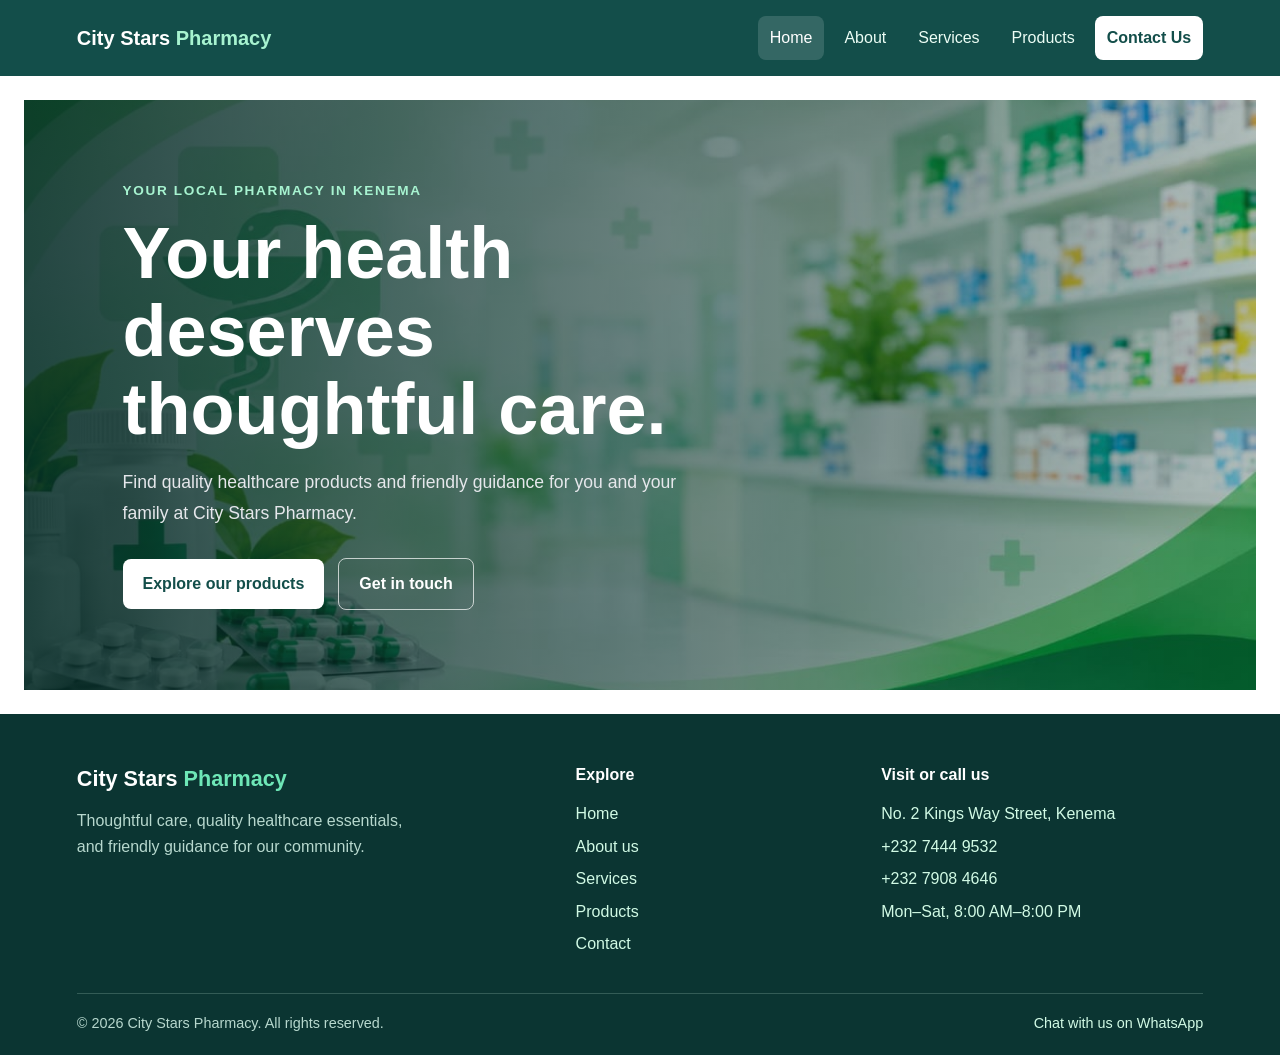
==== index.html @ b72b59a6 "first commit" ====
<!doctype html>
<html lang="en">
  <head>
    <meta charset="UTF-8" />
    <meta name="viewport" content="width=device-width, initial-scale=1.0" />
    <title>City Stars Pharmacy</title>
    <link rel="stylesheet" href="css/style.css" />
    <link rel="icon" type="image/png" href="images/favicon.png" />
  </head>
  <body>
    <header class="site-header">
      <a class="brand" href="index.html">City Stars <span>Pharmacy</span></a>
      <button class="menu-toggle" type="button" aria-expanded="false" aria-controls="site-nav">
        <span class="menu-toggle-icon" aria-hidden="true"></span>
        <span class="menu-toggle-label">Menu</span>
      </button>
      <nav class="site-nav" id="site-nav" aria-label="Main navigation">
        <ul>
          <li><a href="index.html" aria-current="page">Home</a></li>
          <li><a href="about.html">About</a></li>
          <li><a href="services.html">Services</a></li>
          <li><a href="product.html">Products</a></li>
          <li><a class="nav-contact" href="contact.html">Contact Us</a></li>
        </ul>
      </nav>
    </header>
    <script src="js/navigation.js" defer></script>

<main>
  <section class="home-hero">
    <div class="hero-content">
      <p class="hero-label">Your local pharmacy in Kenema</p>
      <h1>Your health deserves thoughtful care.</h1>
      <p class="hero-description">
        Find quality healthcare products and friendly guidance for you and
        your family at City Stars Pharmacy.
      </p>
      <div class="hero-actions">
        <a href="product.html" class="hero-btn">Explore our products</a>
        <a href="contact.html" class="hero-link">Get in touch</a>
      </div>
    </div>
  </section>
</main>
    <footer class="footer">
  <div class="footer-main">
    <section class="footer-about" aria-labelledby="footer-brand">
      <a class="footer-brand" id="footer-brand" href="index.html">City Stars <span>Pharmacy</span></a>
      <p>Thoughtful care, quality healthcare essentials, and friendly guidance for our community.</p>
    </section>
    <nav class="footer-links" aria-label="Footer navigation">
      <h2>Explore</h2>
      <ul>
        <li><a href="index.html">Home</a></li>
        <li><a href="about.html">About us</a></li>
        <li><a href="services.html">Services</a></li>
        <li><a href="product.html">Products</a></li>
        <li><a href="contact.html">Contact</a></li>
      </ul>
    </nav>
    <section class="footer-contact" aria-labelledby="footer-contact-heading">
      <h2 id="footer-contact-heading">Visit or call us</h2>
      <address>
        <p>No. 2 Kings Way Street, Kenema</p>
        <p><a href="tel:+23274449532">+232 7444 9532</a></p>
        <p><a href="tel:+23279084646">+232 7908 4646</a></p>
        <p>Mon–Sat, 8:00 AM–8:00 PM</p>
      </address>
    </section>
  </div>
  <div class="footer-bottom">
    <p>&copy; 2026 City Stars Pharmacy. All rights reserved.</p>
    <a href="https://wa.me/23274449532" target="_blank" rel="noopener noreferrer">Chat with us on WhatsApp</a>
  </div>
</footer>
  </body>
</html>
---- css/style.css ----
* {
    margin: 0;
    padding: 0;
    box-sizing: border-box;
}

body {
    font-family: Arial, sans-serif;
    color: #1f2937;
    line-height: 1.6;
}

.site-header {
    display: flex;
    justify-content: space-between;
    align-items: center;
    gap: 20px;
    padding: 16px 6%;
    background: #134e4a;
    color: white;
}

.brand {
    color: white;
    font-size: 1.25rem;
    font-weight: bold;
    text-decoration: none;
    white-space: nowrap;
}

.brand span {
    color: #a7f3d0;
}

.site-header .site-nav ul {
    display: flex;
    align-items: center;
    flex-wrap: wrap;
    gap: 8px;
    margin: 0;
    padding: 0;
    list-style: none;
}

.menu-toggle {
    display: none;
    align-items: center;
    gap: 10px;
    padding: 8px 10px;
    border: 1px solid rgba(255, 255, 255, 0.45);
    border-radius: 8px;
    background: transparent;
    color: white;
    font: inherit;
    cursor: pointer;
}

.menu-toggle:focus-visible {
    outline: 3px solid #facc15;
    outline-offset: 3px;
}

.menu-toggle-icon,
.menu-toggle-icon::before,
.menu-toggle-icon::after {
    display: block;
    width: 20px;
    height: 2px;
    border-radius: 2px;
    background: currentColor;
}

.menu-toggle-icon {
    position: relative;
}

.menu-toggle-icon::before,
.menu-toggle-icon::after {
    position: absolute;
    left: 0;
    content: "";
}

.menu-toggle-icon::before {
    top: -6px;
}

.menu-toggle-icon::after {
    top: 6px;
}

.site-nav a {
    display: block;
    padding: 9px 12px;
    border-radius: 8px;
    color: #ecfdf5;
    text-decoration: none;
    transition: background-color 0.2s ease, color 0.2s ease;
}

.site-nav a:hover,
.site-nav a[aria-current="page"] {
    background: rgba(255, 255, 255, 0.14);
    color: white;
}

.site-nav .nav-contact {
    background: white;
    color: #134e4a;
    font-weight: bold;
}

.site-nav .nav-contact:hover {
    background: #d1fae5;
    color: #134e4a;
}

.site-nav a:focus-visible,
.brand:focus-visible,
.hero-btn:focus-visible,
.hero-link:focus-visible {
    outline: 3px solid #facc15;
    outline-offset: 3px;
}

.home-hero {
    display: flex;
    align-items: center;
    min-height: 540px;
    padding: 80px 8%;
    background:
        linear-gradient(90deg, rgba(6, 45, 40, 0.88), rgba(6, 45, 40, 0.32)),
        url("../images/green-bg.jpeg") center / cover no-repeat;
    color: white;
}

.hero-content {
    max-width: 680px;
}

.hero-label {
    margin-bottom: 14px;
    color: #a7f3d0;
    font-size: 0.85rem;
    font-weight: bold;
    letter-spacing: 0.12em;
    text-transform: uppercase;
}

.hero-content h1 {
    margin-bottom: 18px;
    font-size: clamp(2.5rem, 6vw, 4.5rem);
    line-height: 1.08;
}

.hero-description {
    max-width: 560px;
    margin-bottom: 28px;
    color: #e5e7eb;
    font-size: 1.1rem;
    line-height: 1.8;
}

.hero-actions {
    display: flex;
    align-items: center;
    flex-wrap: wrap;
    gap: 14px;
}

.hero-btn,
.hero-link {
    display: inline-block;
    padding: 12px 20px;
    border-radius: 8px;
    font-weight: bold;
    text-decoration: none;
}

.hero-btn {
    background: white;
    color: #134e4a;
}

.hero-btn:hover {
    background: #d1fae5;
}

.hero-link {
    border: 1px solid rgba(255, 255, 255, 0.7);
    color: white;
}

.hero-link:hover {
    background: rgba(255, 255, 255, 0.12);
}

@media (max-width: 700px) {
    .site-header {
        flex-wrap: wrap;
        align-items: center;
        padding: 16px 5%;
    }

    .menu-toggle {
        display: inline-flex;
        margin-left: auto;
    }

    .site-header .site-nav {
        display: none;
        flex-basis: 100%;
    }

    .site-header.menu-open .site-nav {
        display: block;
    }

    .site-header .site-nav ul {
        align-items: stretch;
        flex-direction: column;
        gap: 4px;
        padding-top: 12px;
    }

    .site-nav a {
        padding: 8px;
    }

    .site-nav .nav-contact {
        display: inline-block;
    }

    .home-hero {
        min-height: 480px;
        padding: 60px 7%;
        background-position: center;
    }
}

.footer {
    padding: 48px 6% 20px;
    background: #0b3532;
    color: #d1fae5;
}

.footer-main {
    display: grid;
    grid-template-columns: minmax(220px, 1.4fr) minmax(140px, 0.8fr) minmax(220px, 1fr);
    gap: 48px;
    max-width: 1200px;
    margin: 0 auto;
    padding-bottom: 36px;
}

.footer-brand {
    display: inline-block;
    margin-bottom: 12px;
    color: white;
    font-size: 1.35rem;
    font-weight: 700;
    text-decoration: none;
}

.footer-brand span {
    color: #6ee7b7;
}

.footer-about p {
    max-width: 340px;
    color: #b7d8ce;
}

.footer h2 {
    margin-bottom: 14px;
    color: white;
    font-size: 1rem;
}

.footer-links ul {
    display: grid;
    gap: 7px;
    margin: 0;
    padding: 0;
    list-style: none;
}

.footer a:not(.footer-brand) {
    color: #d1fae5;
    text-decoration: none;
}

.footer a:not(.footer-brand):hover {
    color: white;
    text-decoration: underline;
    text-underline-offset: 3px;
}

.footer a:focus-visible {
    outline: 3px solid #facc15;
    outline-offset: 3px;
    border-radius: 2px;
}

.footer-contact address {
    display: grid;
    gap: 7px;
    font-style: normal;
}

.footer-bottom {
    display: flex;
    align-items: center;
    justify-content: space-between;
    gap: 16px;
    max-width: 1200px;
    margin: 0 auto;
    padding-top: 18px;
    border-top: 1px solid rgba(209, 250, 229, 0.2);
    color: #b7d8ce;
    font-size: 0.9rem;
}

@media (max-width: 700px) {
    .footer {
        padding: 36px 5% 18px;
    }

    .footer-main {
        grid-template-columns: repeat(2, minmax(0, 1fr));
        gap: 30px 24px;
    }

    .footer-about {
        grid-column: 1 / -1;
    }
}

@media (max-width: 440px) {
    .footer-main {
        grid-template-columns: 1fr;
        gap: 24px;
    }

    .footer-about {
        grid-column: auto;
    }

    .footer-bottom {
        align-items: flex-start;
        flex-direction: column;
        gap: 8px;
    }
}

main {
    padding: 24px;
}

.product-page {
    max-width: 1100px;
    margin: 0 auto;
    padding: 30px 0;
}

.product-heading {
    margin-bottom: 28px;
    text-align: center;
}

.product-label {
    color: #0f766e;
    font-size: 0.8rem;
    font-weight: bold;
    letter-spacing: 0.12em;
    text-transform: uppercase;
}

.product-heading h1 {
    margin: 8px 0;
    color: #134e4a;
    font-size: clamp(2rem, 5vw, 3rem);
}

.product-heading > p:last-child {
    color: #4b5563;
}

.product-search {
    max-width: 480px;
    margin: 0 auto 30px;
}

.product-search label {
    display: block;
    margin-bottom: 6px;
    color: #374151;
    font-weight: bold;
}

.product-search input {
    width: 100%;
    padding: 12px 14px;
    border: 1px solid #cbd5e1;
    border-radius: 10px;
    font: inherit;
}

.product-search input:focus {
    border-color: #0f766e;
    outline: 3px solid #ccfbf1;
}

#product-list.product-grid {
    display: grid;
    grid-template-columns: repeat(auto-fit, minmax(220px, 1fr));
    gap: 22px;
    margin: 0;
    padding: 0;
    list-style: none;
}

.product-card {
    overflow: hidden;
    border: 1px solid #e5e7eb;
    border-radius: 16px;
    background: white;
    box-shadow: 0 10px 24px rgba(15, 23, 42, 0.06);
    transition: transform 0.2s ease, box-shadow 0.2s ease;
}

.product-card:hover {
    transform: translateY(-4px);
    box-shadow: 0 16px 30px rgba(15, 118, 110, 0.12);
}

.product-card > img {
    display: block;
    width: 100%;
    height: 190px;
    margin: 0;
    padding: 18px;
    background: #f0fdfa;
    object-fit: contain;
}

.product-info {
    padding: 18px;
}

.product-info h3 {
    margin: 0 0 6px;
    color: #134e4a;
}

.product-info > p {
    min-height: 48px;
    color: #4b5563;
}

.product-purchase {
    display: flex;
    flex-direction: column;
    gap: 12px;
    margin-top: 16px;
}

.product-purchase .price {
    margin: 0;
    color: #134e4a;
    font-size: 1.15rem;
    font-weight: bold;
}

.product-purchase .add-btn {
    width: 100%;
    margin: 0;
    background: #0f766e;
}

.product-purchase .add-btn:hover {
    background: #115e59;
}

@media (max-width: 600px) {
    .product-page {
        padding: 18px 0;
    }

    #product-list.product-grid {
        grid-template-columns: 1fr;
    }
}

.contact-page {
    max-width: 1000px;
    padding: 40px 0;
}

.contact-heading {
    max-width: 680px;
    margin-bottom: 28px;
}

.contact-label,
.contact-card-label {
    color: #0f766e;
    font-size: 0.8rem;
    font-weight: bold;
    letter-spacing: 0.1em;
    text-transform: uppercase;
}

.contact-heading h1 {
    margin: 8px 0;
    color: #134e4a;
    font-size: clamp(2rem, 5vw, 3rem);
}

.contact-heading > p:last-child {
    color: #4b5563;
    line-height: 1.7;
}

.contact-layout {
    display: grid;
    grid-template-columns: 1.4fr 0.8fr;
    gap: 22px;
    align-items: stretch;
}

.contact-grid {
    display: grid;
    grid-template-columns: 1fr 1fr;
    gap: 16px;
    margin: 0;
    padding: 0;
    list-style: none;
}

.contact-card,
.contact-cta {
    padding: 22px;
    border: 1px solid #e5e7eb;
    border-radius: 16px;
    background: white;
    box-shadow: 0 10px 24px rgba(15, 23, 42, 0.05);
}

.contact-card:first-child {
    grid-column: 1 / -1;
}

.contact-card h3,
.contact-cta h3 {
    margin: 6px 0 10px;
    color: #134e4a;
}

.contact-card > p:not(.contact-card-label) {
    color: #4b5563;
}

.contact-card a {
    color: #0f766e;
    text-decoration: none;
}

.contact-card a:hover {
    text-decoration: underline;
}

.contact-cta {
    display: flex;
    flex-direction: column;
    align-items: flex-start;
    justify-content: center;
    background: #134e4a;
    color: white;
}

.contact-cta .contact-card-label {
    color: #a7f3d0;
}

.contact-cta h3 {
    color: white;
}

.contact-cta > p:not(.contact-card-label) {
    margin-bottom: 20px;
    color: #e5e7eb;
    line-height: 1.7;
}

.contact-cta .whatsapp-btn {
    margin: 0;
    background: #16a34a;
}

.contact-cta .whatsapp-btn:hover {
    background: #15803d;
}

@media (max-width: 700px) {
    .contact-page {
        padding: 24px 0;
    }

    .contact-layout,
    .contact-grid {
        grid-template-columns: 1fr;
    }

    .contact-card:first-child {
        grid-column: auto;
    }
}

.about-page {
    max-width: 1000px;
    padding: 40px 0;
}

.about-heading {
    max-width: 720px;
    margin-bottom: 30px;
}

.about-label,
.card-label {
    color: #0f766e;
    font-size: 0.8rem;
    font-weight: bold;
    letter-spacing: 0.1em;
    text-transform: uppercase;
}

.about-heading h1 {
    margin: 8px 0 14px;
    color: #134e4a;
    font-size: clamp(2rem, 5vw, 3rem);
    line-height: 1.15;
}

.about-intro {
    color: #4b5563;
    font-size: 1.05rem;
    line-height: 1.8;
}

.about-grid {
    display: grid;
    grid-template-columns: 1fr 1fr;
    gap: 22px;
}

.mission-card,
.reasons-card {
    padding: 28px;
    border-radius: 16px;
}

.mission-card {
    background: #0f766e;
    color: white;
}

.mission-card .card-label {
    color: #bbf7d0;
}

.mission-card h3,
.reasons-card h3 {
    margin: 10px 0;
    font-size: 1.4rem;
}

.mission-card p:last-child {
    color: #ecfdf5;
    line-height: 1.7;
}

.reasons-card {
    border: 1px solid #d1d5db;
    background: white;
    box-shadow: 0 12px 28px rgba(15, 23, 42, 0.06);
}

.reasons-card h3 {
    color: #134e4a;
}

.reasons-list {
    display: grid;
    gap: 14px;
    margin-top: 18px;
    padding: 0;
    list-style: none;
}

.reasons-list li {
    position: relative;
    padding-left: 26px;
    color: #374151;
    line-height: 1.5;
}

.reasons-list li::before {
    content: "✓";
    position: absolute;
    left: 0;
    color: #16a34a;
    font-weight: bold;
}

@media (max-width: 700px) {
    .about-page {
        padding: 24px 0;
    }

    .about-grid {
        grid-template-columns: 1fr;
    }

    .mission-card,
    .reasons-card {
        padding: 22px;
    }
}

.services-main {
    background: linear-gradient(180deg, #f8fffd 0%, #ffffff 100%);
    padding: 40px 0;
}

.service-showcase {
    max-width: 1100px;
    margin: 0 auto;
    padding: 20px;
}

.service-hero {
    display: grid;
    grid-template-columns: 1.5fr 0.8fr;
    gap: 24px;
    align-items: center;
    margin-bottom: 36px;
    background: linear-gradient(135deg, #ecfdf5 0%, #f0fdf4 100%);
    border: 1px solid #d8f5ea;
    border-radius: 24px;
    padding: 30px 28px;
    box-shadow: 0 18px 45px rgba(15, 118, 110, 0.08);
}

.service-copy {
    max-width: 650px;
}

.pill {
    display: inline-block;
    background-color: #dcfce7;
    color: #166534;
    font-size: 0.72rem;
    font-weight: 700;
    letter-spacing: 0.08em;
    text-transform: uppercase;
    padding: 8px 14px;
    border-radius: 999px;
    margin-bottom: 14px;
}

.service-copy h1 {
    margin: 0 0 12px;
    font-size: clamp(2rem, 4vw, 3rem);
    line-height: 1.2;
    color: #0f172a;
}

.service-copy p {
    margin: 0;
    color: #475569;
    font-size: 1.05rem;
    line-height: 1.8;
}

.service-highlight {
    display: flex;
    flex-direction: column;
    gap: 16px;
}

.mini-stat {
    background: rgba(255, 255, 255, 0.8);
    border: 1px solid rgba(15, 118, 110, 0.09);
    border-radius: 18px;
    padding: 18px 20px;
    display: flex;
    flex-direction: column;
    gap: 5px;
    box-shadow: 0 10px 25px rgba(15, 118, 110, 0.06);
}

.mini-stat strong {
    color: #0f766e;
    font-size: 1.05rem;
}

.mini-stat span {
    color: #4b5563;
    font-size: 0.92rem;
}

.premium-grid {
    list-style: none;
    display: grid;
    grid-template-columns: repeat(auto-fit, minmax(240px, 1fr));
    gap: 24px;
    margin: 0 0 32px;
    padding: 0;
}

.premium-card {
    background: #ffffff;
    border: 1px solid #e5e7eb;
    border-radius: 20px;
    padding: 28px 22px;
    box-shadow: 0 16px 30px rgba(15, 23, 42, 0.04);
    transition: transform 0.25s ease, box-shadow 0.25s ease;
}

.premium-card:hover {
    transform: translateY(-6px);
    box-shadow: 0 22px 38px rgba(15, 118, 110, 0.08);
}

.service-icon {
    width: 60px;
    height: 60px;
    display: flex;
    align-items: center;
    justify-content: center;
    background: linear-gradient(135deg, #d1fae5 0%, #ecfdf5 100%);
    border-radius: 16px;
    font-size: 1.7rem;
    margin-bottom: 18px;
}

.premium-card h3 {
    margin: 0 0 12px;
    font-size: 1.4rem;
    color: #0f766e;
}

.premium-card p {
    margin: 0;
    color: #4b5563;
    line-height: 1.7;
}

.premium-detail {
    background: #ffffff;
    border: 1px solid #e5e7eb;
    border-radius: 20px;
    padding: 30px 24px;
    box-shadow: 0 16px 30px rgba(15, 23, 42, 0.04);
}

.premium-detail h3 {
    margin: 0 0 18px;
    color: #0f172a;
    font-size: 1.6rem;
}

.feature-list {
    list-style: none;
    padding: 0;
    margin: 0;
    display: grid;
    grid-template-columns: repeat(auto-fit, minmax(220px, 1fr));
    gap: 14px 18px;
}

.feature-list li {
    position: relative;
    padding-left: 24px;
    color: #374151;
    line-height: 1.7;
}

.feature-list li::before {
    content: "✓";
    position: absolute;
    left: 0;
    top: 0;
    color: #16a34a;
    font-weight: 700;
}

@media (max-width: 760px) {
    .service-hero {
        grid-template-columns: 1fr;
    }

    .premium-grid,
    .feature-list {
        grid-template-columns: 1fr;
    }

    .service-showcase {
        padding: 10px;
    }
}


.contact-grid {
    margin-top: 24px;
}

.whatsapp-btn {
    display: inline-flex;
    align-items: center;
    justify-content: center;
    gap: 10px;
    margin-top: 28px;
    padding: 14px 24px;
    background-color: #16a34a;
    color: white;
    font-weight: bold;
    text-decoration: none;
    border-radius: 6px;
    transition: background-color 0.2s ease;
}

.whatsapp-btn:hover {
    background-color: #15803d;
}

.whatsapp-btn svg {
    width: 20px;
    height: 20px;
    flex-shrink: 0;
    fill: currentColor;
    display: block;
}

.card {
  padding: 20px;
  border: 1px solid #d1d5db;
  border-radius: 8px;
  background-color: white;
}

.card img {
  width: 100%;
  height: 200px;
  object-fit: contain;
  background-color: #f3f4f6;
  border-radius: 6px;
  margin-bottom: 12px;
}

.card h3 {
  margin-bottom: 8px;
  color: #0f766e;
}

.price {
  display: inline-block;
  margin-top: 10px;
  font-weight: bold;
}

.page-section {
    max-width: 800px;
    margin: 0 auto;
}

.page-section h2 {
    margin-bottom: 16px;
    color: #0f766e;
}

.page-section h3 {
    margin-top: 24px;
    margin-bottom: 8px;
}

.check-list {
    padding-left: 20px;
}

.add-btn {
  display: flex;
  align-items: center;
  justify-content: center;
  gap: 8px;
  width: 100%;
  margin-top: 12px;
  padding: 10px;
  background-color: #0f766e;
  color: white;
  font-weight: bold;
  border: none;
  border-radius: 6px;
  cursor: pointer;
}

.add-btn:hover {
  background-color: #115e59;
}
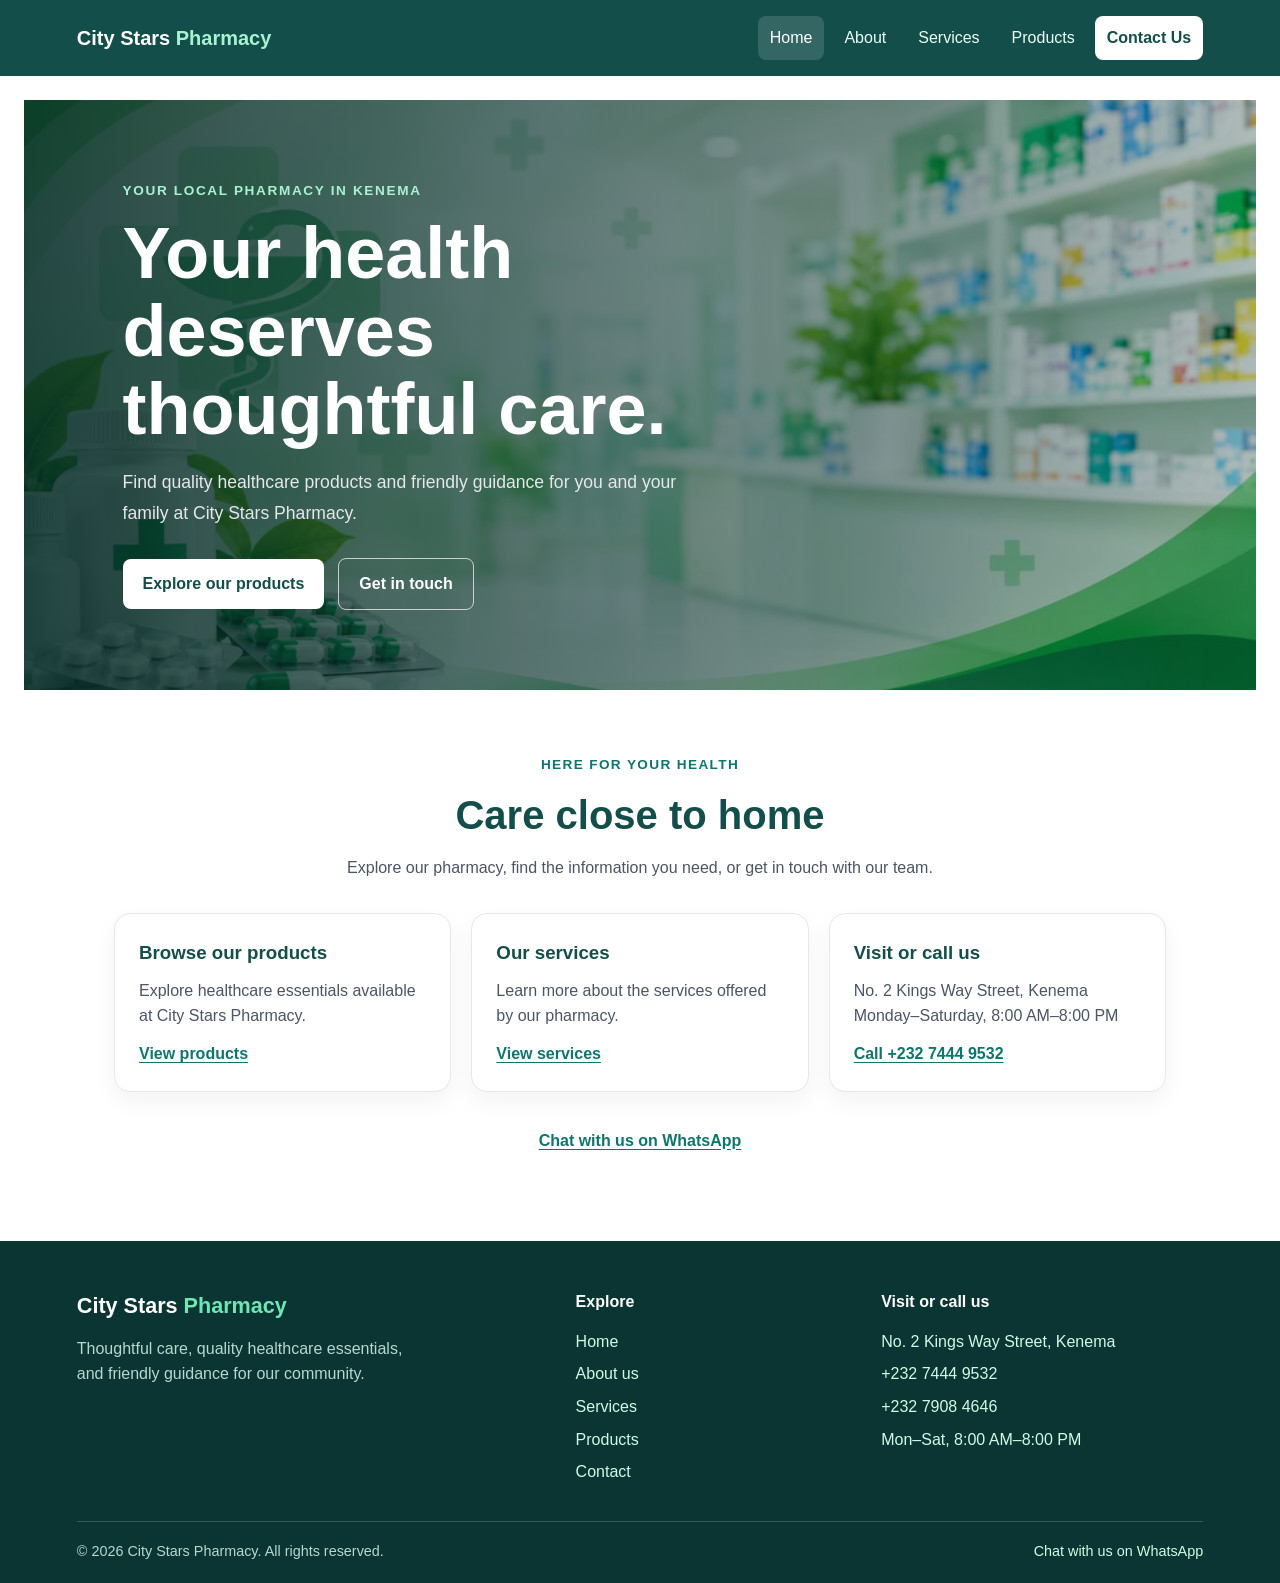
==== commit cd4e9b64: "fix home page, and styling" ====
--- a/index.html
+++ b/index.html
@@ -41,6 +41,41 @@
       </div>
     </div>
   </section>
+
+  <section class="home-details" aria-labelledby="home-details-title">
+  <div class="home-details-heading">
+    <p class="home-section-label">Here for your health</p>
+    <h2 id="home-details-title">Care close to home</h2>
+    <p>Explore our pharmacy, find the information you need, or get in touch with our team.</p>
+  </div>
+
+  <div class="home-details-grid">
+    <article class="home-detail-card">
+      <h3>Browse our products</h3>
+      <p>Explore healthcare essentials available at City Stars Pharmacy.</p>
+      <a href="product.html">View products</a>
+    </article>
+
+    <article class="home-detail-card">
+      <h3>Our services</h3>
+      <p>Learn more about the services offered by our pharmacy.</p>
+      <a href="services.html">View services</a>
+    </article>
+
+    <article class="home-detail-card">
+      <h3>Visit or call us</h3>
+      <p>No. 2 Kings Way Street, Kenema</p>
+      <p>Monday–Saturday, 8:00 AM–8:00 PM</p>
+      <a href="tel:+23274449532">Call +232 7444 9532</a>
+    </article>
+  </div>
+
+  <p class="home-whatsapp">
+    <a href="https://wa.me/23274449532" target="_blank" rel="noopener noreferrer">
+      Chat with us on WhatsApp
+    </a>
+  </p>
+</section>
 </main>
     <footer class="footer">
   <div class="footer-main">
--- a/css/style.css
+++ b/css/style.css
@@ -2,6 +2,16 @@
     margin: 0;
     padding: 0;
     box-sizing: border-box;
+}
+
+.rx-note {
+    margin-top: 12px;
+    padding: 10px;
+    background-color: #fef3c7;
+    color: #92400e;
+    font-weight: bold;
+    text-align: center;
+    border-radius: 6px;
 }
 
 body {
@@ -1009,3 +1019,79 @@
 .add-btn:hover {
   background-color: #115e59;
 }
+
+.home-details {
+    max-width: 1100px;
+    margin: 0 auto;
+    padding: 64px 24px;
+}
+
+.home-details-heading {
+    max-width: 650px;
+    margin: 0 auto 32px;
+    text-align: center;
+}
+
+.home-section-label {
+    color: #0f766e;
+    font-size: 0.85rem;
+    font-weight: bold;
+    letter-spacing: 0.1em;
+    text-transform: uppercase;
+}
+
+.home-details-heading h2 {
+    margin: 8px 0;
+    color: #134e4a;
+    font-size: clamp(1.8rem, 4vw, 2.5rem);
+}
+
+.home-details-heading > p:last-child,
+.home-detail-card p {
+    color: #4b5563;
+}
+
+.home-details-grid {
+    display: grid;
+    grid-template-columns: repeat(3, minmax(0, 1fr));
+    gap: 20px;
+}
+
+.home-detail-card {
+    padding: 24px;
+    border: 1px solid #e5e7eb;
+    border-radius: 16px;
+    background: white;
+    box-shadow: 0 10px 24px rgba(15, 23, 42, 0.05);
+}
+
+.home-detail-card h3 {
+    margin-bottom: 10px;
+    color: #134e4a;
+}
+
+.home-detail-card a,
+.home-whatsapp a {
+    display: inline-block;
+    margin-top: 12px;
+    color: #0f766e;
+    font-weight: bold;
+    text-underline-offset: 3px;
+}
+
+.home-detail-card a:focus-visible,
+.home-whatsapp a:focus-visible {
+    outline: 3px solid #facc15;
+    outline-offset: 3px;
+}
+
+.home-whatsapp {
+    margin-top: 24px;
+    text-align: center;
+}
+
+@media (max-width: 700px) {
+    .home-details-grid {
+        grid-template-columns: 1fr;
+    }
+}
